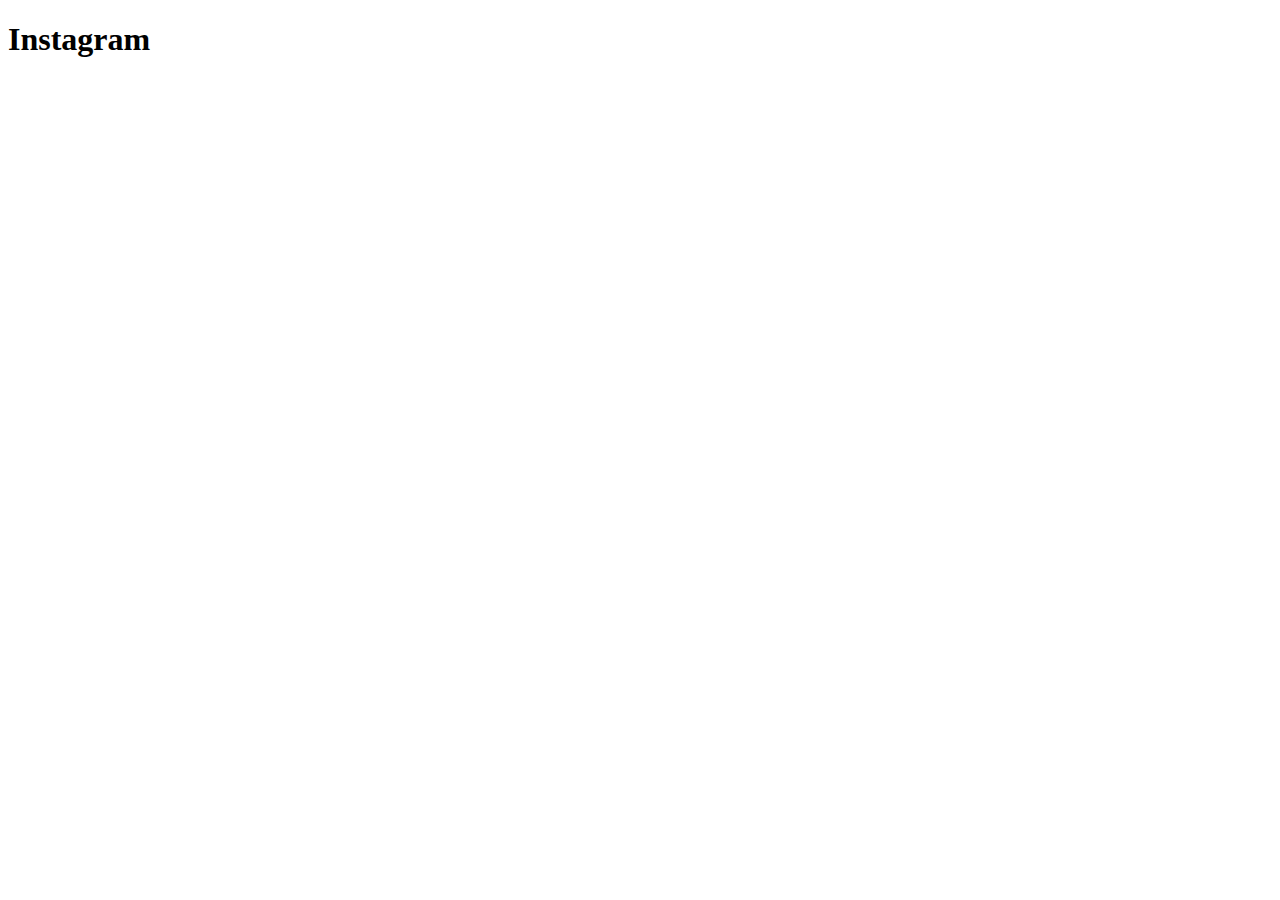
==== index.html @ a9bad5c2 "Set-up" ====
<!DOCTYPE html>
<html lang="en">
  <head>
    <meta charset="UTF-8" />
    <meta http-equiv="X-UA-Compatible" content="IE=edge" />
    <meta name="viewport" content="width=device-width, initial-scale=1.0" />
    <link href="style.css" rel="stylesheet" />
    <title>Instagram</title>
  </head>
  <body>
    <h1>Instagram</h1>
    <script src="script.js"></script>
  </body>
</html>
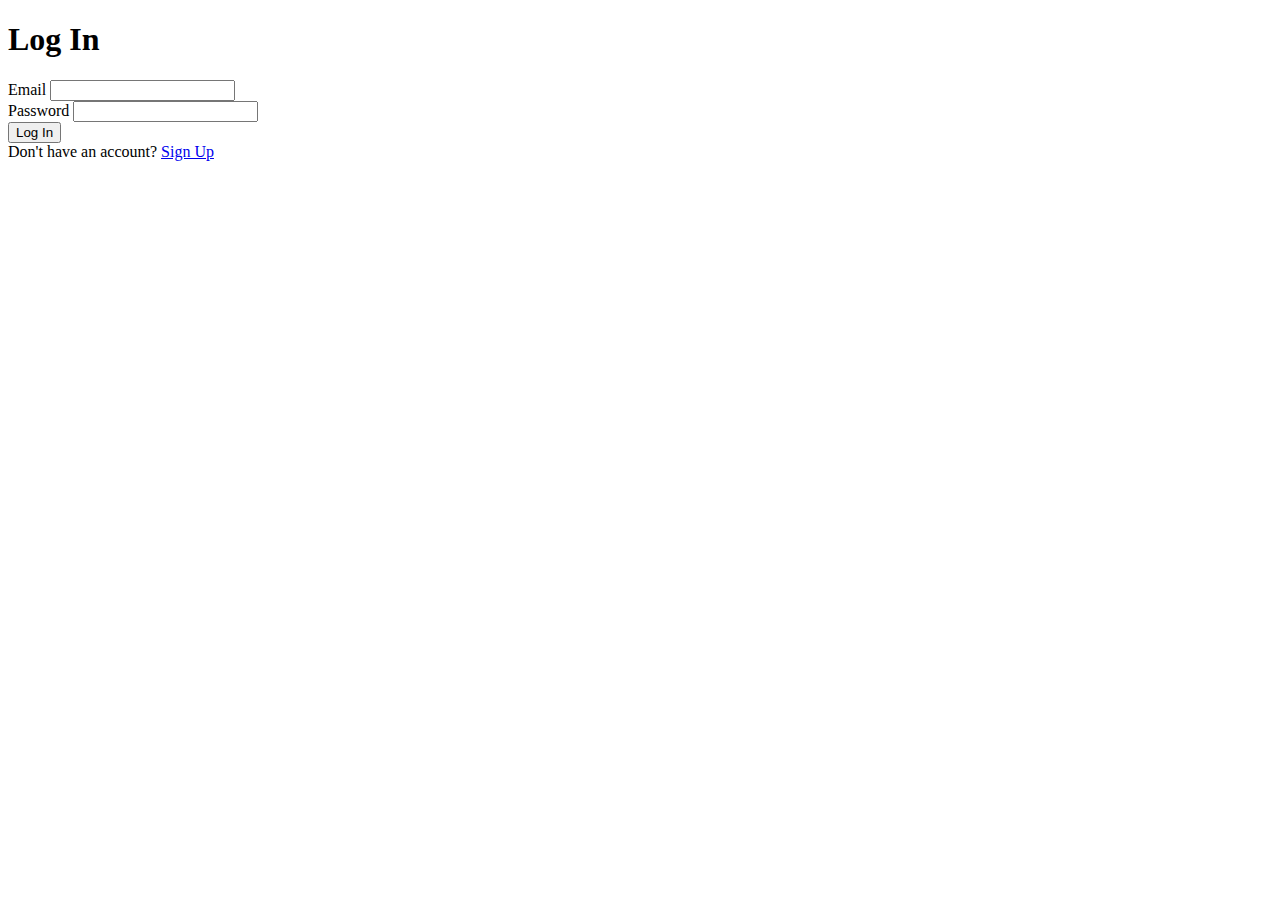
==== commit b64d885f: "logIn" ====
--- a/index.html
+++ b/index.html
@@ -8,7 +8,24 @@
     <title>Instagram</title>
   </head>
   <body>
-    <h1>Instagram</h1>
+    <div>
+      <form class="container">
+        <h1>Log In</h1>
+        <div id="user-email">
+          <label for="email"> Email </label>
+          <input type="email" id="email" required />
+        </div>
+        <div id="user-password">
+          <label for="password"> Password </label>
+          <input type="password" id="password" required />
+        </div>
+        <button type="submit" id="login-btn">Log In</button>
+      </form>
+      <div className="w-100 text-center mt-2">
+        Don't have an account? <a href="Pages/SignUpPage/index.html">Sign Up</a>
+      </div>
+    </div>
+
     <script src="script.js"></script>
   </body>
 </html>
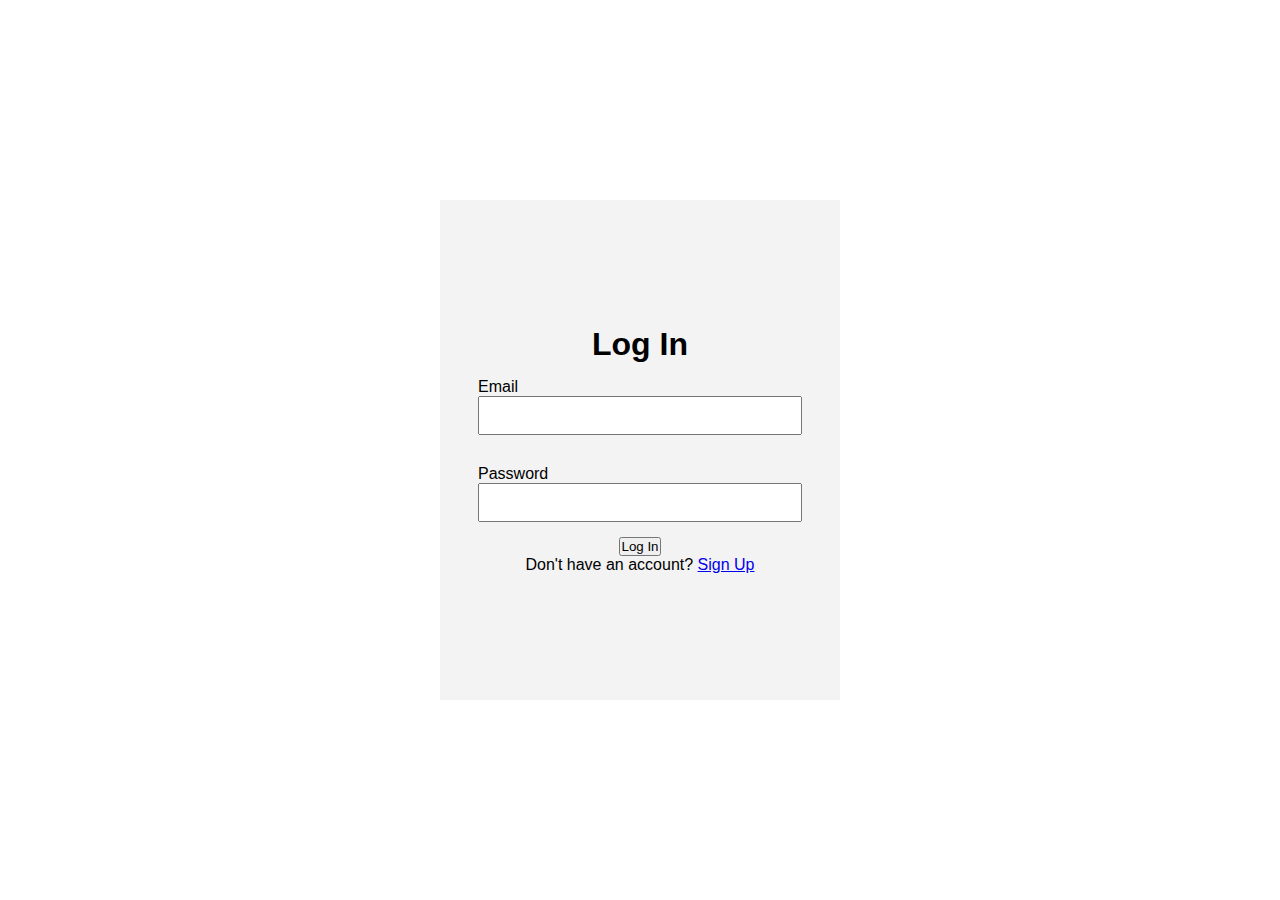
==== commit 90a7004f: "css-stuff" ====
--- a/index.html
+++ b/index.html
@@ -8,8 +8,8 @@
     <title>Instagram</title>
   </head>
   <body>
-    <div>
-      <form class="container">
+    <div id="container">
+      <form>
         <h1>Log In</h1>
         <div id="user-email">
           <label for="email"> Email </label>
--- a/style.css
+++ b/style.css
@@ -0,0 +1,42 @@
+* {
+  padding: 0;
+  margin: 0;
+}
+
+#container {
+  position: fixed;
+  top: 0;
+  bottom: 0;
+  left: 0;
+  right: 0;
+  width: 400px;
+  height: 500px;
+  padding: auto;
+  margin: auto;
+  background-color: #f3f3f3;
+  display: flex;
+  flex-direction: column;
+  align-items: center;
+  justify-content: center;
+  /* line-height: 60px; */
+  font-family: -apple-system, BlinkMacSystemFont, "Segoe UI", Roboto, Oxygen,
+    Ubuntu, Cantarell, "Open Sans", "Helvetica Neue", sans-serif;
+}
+
+form {
+  display: flex;
+  flex-direction: column;
+  align-items: center;
+}
+
+#user-email,
+#user-password {
+  display: flex;
+  flex-direction: column;
+  margin: 15px 0;
+}
+
+input {
+  width: 300px;
+  padding: 10px;
+}
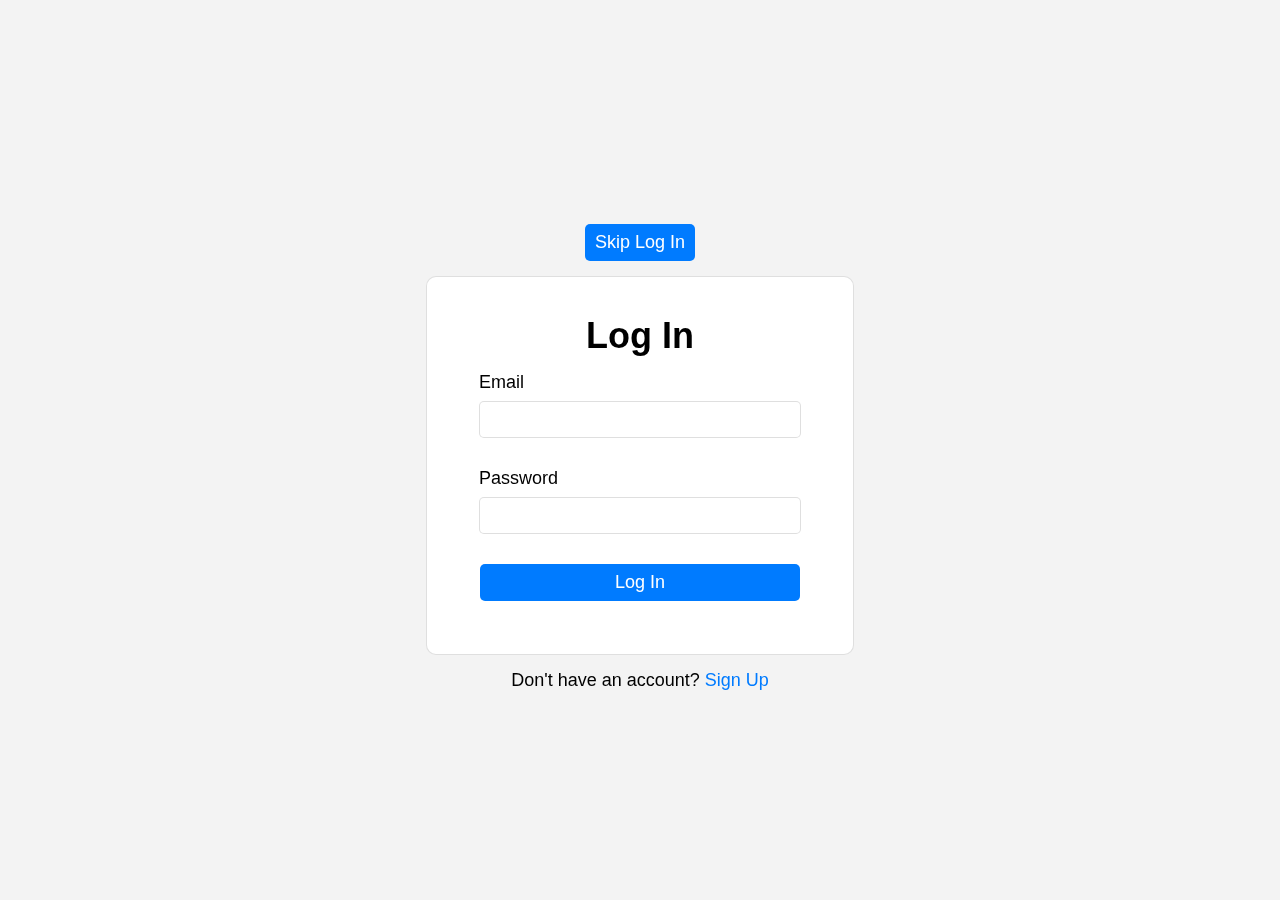
==== commit 0838c0aa: "SignUp-page" ====
--- a/index.html
+++ b/index.html
@@ -9,6 +9,7 @@
   </head>
   <body>
     <div id="container">
+      <button id="skip-btn">Skip Log In</button>
       <form>
         <h1>Log In</h1>
         <div id="user-email">
@@ -21,7 +22,7 @@
         </div>
         <button type="submit" id="login-btn">Log In</button>
       </form>
-      <div className="w-100 text-center mt-2">
+      <div id="toggle-page">
         Don't have an account? <a href="Pages/SignUpPage/index.html">Sign Up</a>
       </div>
     </div>
--- a/style.css
+++ b/style.css
@@ -2,31 +2,40 @@
   padding: 0;
   margin: 0;
 }
-
+body {
+  background-color: #f3f3f3;
+}
 #container {
   position: fixed;
   top: 0;
   bottom: 0;
   left: 0;
   right: 0;
-  width: 400px;
+  width: 500px;
   height: 500px;
   padding: auto;
   margin: auto;
-  background-color: #f3f3f3;
+  /* background-color: #f3f3f3; */
   display: flex;
   flex-direction: column;
   align-items: center;
   justify-content: center;
   /* line-height: 60px; */
+  font-size: 18px;
   font-family: -apple-system, BlinkMacSystemFont, "Segoe UI", Roboto, Oxygen,
     Ubuntu, Cantarell, "Open Sans", "Helvetica Neue", sans-serif;
 }
 
 form {
+  width: 350px;
+  /* height: 300px; */
   display: flex;
   flex-direction: column;
   align-items: center;
+  border: 1px solid rgba(0, 0, 0, 0.125);
+  border-radius: 10px;
+  background-color: white;
+  padding: 38px;
 }
 
 #user-email,
@@ -36,7 +45,48 @@
   margin: 15px 0;
 }
 
+label {
+  margin-bottom: 8px;
+}
+
 input {
   width: 300px;
   padding: 10px;
+  border: 1px solid rgba(0, 0, 0, 0.125);
+  border-radius: 5px;
+  /* height: 30px; */
 }
+
+#login-btn {
+  width: 320px;
+  height: 37px;
+  color: white;
+  background-color: #007bff;
+  border: none;
+  border-radius: 5px;
+  font-size: large;
+  margin: 15px 0;
+  cursor: pointer;
+}
+
+#toggle-page {
+  margin-top: 15px;
+}
+#toggle-page a {
+  text-decoration: none;
+  color: #007bff;
+}
+#toggle-page a:hover {
+  text-decoration: underline;
+}
+#skip-btn {
+  width: 110px;
+  height: 37px;
+  color: white;
+  background-color: #007bff;
+  border: none;
+  border-radius: 5px;
+  font-size: large;
+  margin: 15px 0;
+  cursor: pointer;
+}
